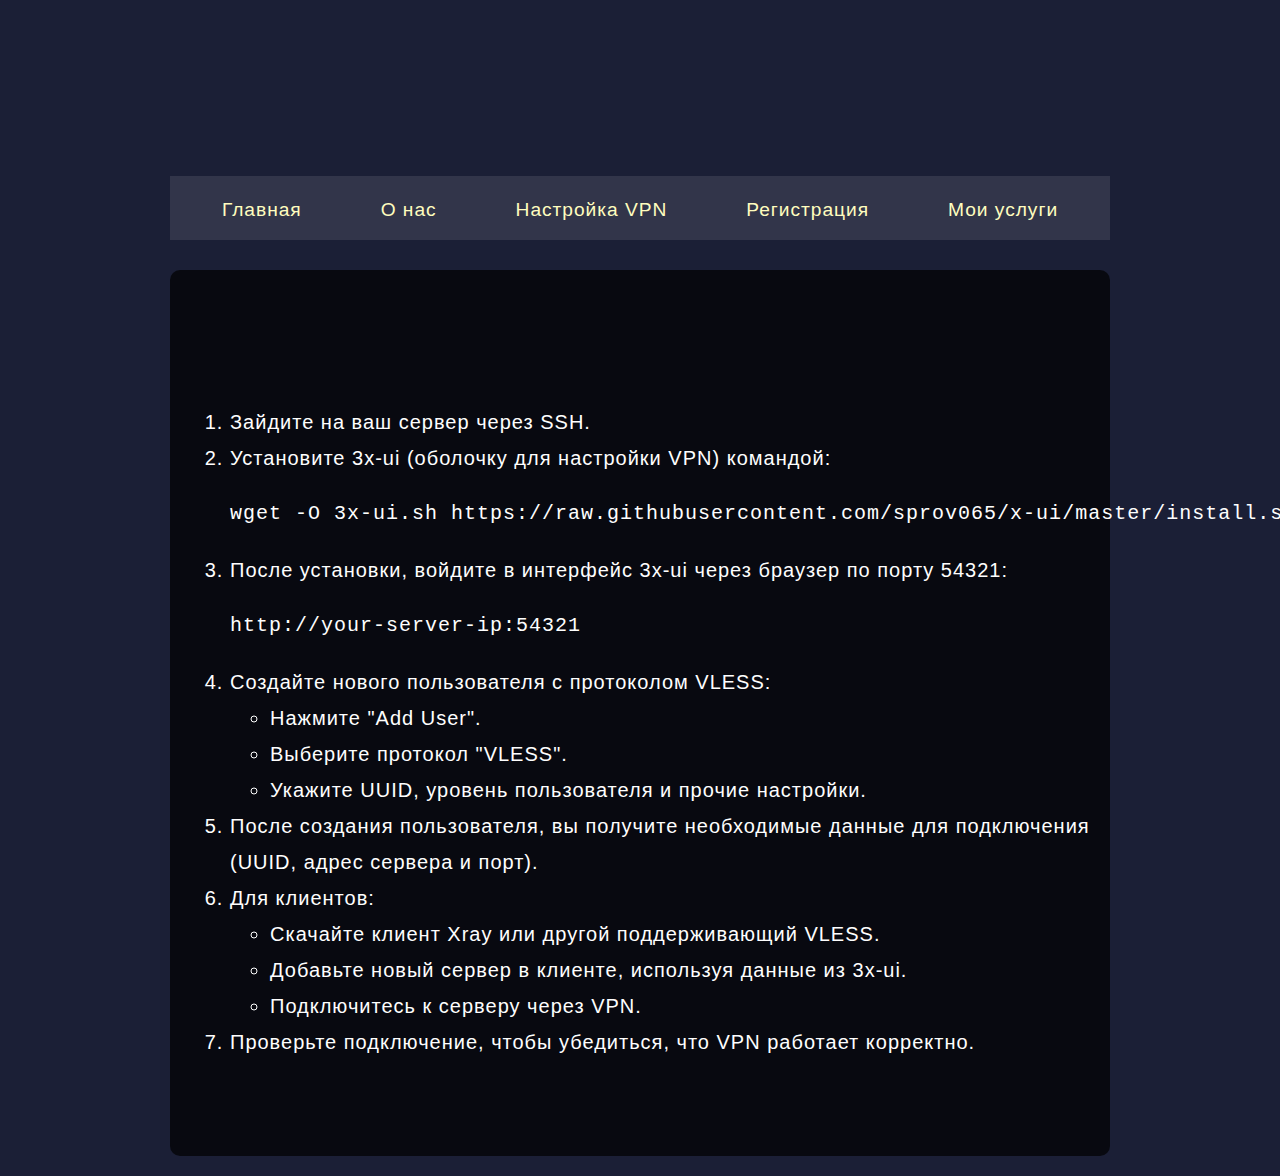
==== vpn.html @ 09ab17ff "Add files via upload" ====
<!DOCTYPE html>
<html lang="ru">
<head>
    <title>О нас - GGsek</title>
    <meta charset="UTF-8">
    <meta name="viewport" content="width=device-width, initial-scale=1.0">
    <title>Настройка VPN через VLESS - GGsek</title>
    <link rel="stylesheet" href="style.css">
</head>
<body>
    <style>
   /* Общий стиль */
   body {
    background-image: url(https://i.pinimg.com/originals/06/6f/a2/066fa2cb37aa563522fa6c1f0760d172.jpg);
        background-position: center;
        background-size: cover;
        background-repeat: no-repeat;
        font-family: Arial, sans-serif;
        background-color: #1b1f36;
        display: flex;
        justify-content: center;
        align-items: center;
        height: 7%;
        margin: 0;
    }

    #header h1 {
        font-size: 3rem;
        text-align: center;
        margin: 20px 0;
        opacity: 0;
        transform: translateY(-20px);
        animation: fadeIn 1.5s forwards ease-out; /* Анимация появления */
    }

    #container h2, #container p, #server-selector {
        opacity: 0;
        transform: translateY(20px);
        animation: fadeIn 1.5s forwards ease-out;
        animation-delay: 0.5s; /* Задержка анимации */
    }

    #container h2 {
        animation-delay: 0.7s; /* Для заголовка */
    }

    #container p {
        animation-delay: 0.9s; /* Для текста */
    }

    #server-selector {
        animation-delay: 1.1s; /* Для селекторов */
    }

    /* Анимация */
    @keyframes fadeIn {
        from {
            opacity: 0;
            transform: translateY(20px);
        }
        to {
            opacity: 1;
            transform: translateY(0);
        }
    }

    /* Дополнительные стили для красоты */
    nav ul {
        list-style: none;
        display: flex;
        justify-content: center;
        gap: 15px;
        background: rgba(255, 255, 255, 0.1);
        padding: 10px 0;
        margin: 0;
    }

    nav ul li a {
        color: #fff;
        text-decoration: none;
        font-size: 1.2rem;
        transition: color 0.3s;
    }

    nav ul li a:hover {
        color: #ff9800;
    }
        #container {
            background: rgba(0, 0, 0, 0.7);
            padding: 20px;
            border-radius: 10px;
        }

        #server-selector {
            margin-top: 20px;
            display: flex;
            flex-direction: column;
            gap: 15px;
        }

        label {
            font-size: 1rem;
            margin-bottom: 5px;
        }

        select {
            padding: 10px;
            border: 1px solid #ff9800;
            border-radius: 5px;
            background: #1b2735;
            color: #fff;
            font-size: 1rem;
            outline: none;
        }

        select:hover {
            border-color: #ffa726;
        }

        #order-btn {
            padding: 15px 20px;
            border: none;
            border-radius: 5px;
            background: #ff9800;
            color: #fff;
            font-size: 1rem;
            font-weight: bold;
            cursor: pointer;
            transition: background 0.3s ease, transform 0.2s ease;
        }

        #order-btn:hover {
            background: #ffa726;
            transform: scale(1.05);
        }

        #order-btn:active {
            background: #fb8c00;
        }
    </style>
<div id="wrapper">
    <div class="content">
        <header id="header">
            <h1>GGsek</h1>
        </header>

        <nav id="menu">
            <ul>
                <li><a href="index.html">Главная</a></li>
                <li><a href="about.html">О нас</a></li>
                <li><a href="vpn.html">Настройка VPN</a></li>
                <li><a href="registr.html">Регистрация</a></li>
                <li><a href="my_services.html">Мои услуги</a></li>
            </ul>
        </nav>

        <section id="container">
            <h2>Гайд по настройке VPN через VLESS с 3x-ui</h2>

            <ol>
                <li>Зайдите на ваш сервер через SSH.</li>
                <li>Установите 3x-ui (оболочку для настройки VPN) командой:
                    <pre><code>wget -O 3x-ui.sh https://raw.githubusercontent.com/sprov065/x-ui/master/install.sh && bash 3x-ui.sh</code></pre>
                </li>
                <li>После установки, войдите в интерфейс 3x-ui через браузер по порту 54321:
                    <pre><code>http://your-server-ip:54321</code></pre>
                </li>
                <li>Создайте нового пользователя с протоколом VLESS:
                    <ul>
                        <li>Нажмите "Add User".</li>
                        <li>Выберите протокол "VLESS".</li>
                        <li>Укажите UUID, уровень пользователя и прочие настройки.</li>
                    </ul>
                </li>
                <li>После создания пользователя, вы получите необходимые данные для подключения (UUID, адрес сервера и порт).</li>
                <li>Для клиентов:
                    <ul>
                        <li>Скачайте клиент Xray или другой поддерживающий VLESS.</li>
                        <li>Добавьте новый сервер в клиенте, используя данные из 3x-ui.</li>
                        <li>Подключитесь к серверу через VPN.</li>
                    </ul>
                </li>
                <li>Проверьте подключение, чтобы убедиться, что VPN работает корректно.</li>
                <p>© 2024 GGsek. Все права защищены.</p>
            </ol>
        </section>
    </div>
</div>


    </div>
</footer>

</body>
</html>
---- style.css ----
@import url('https://fonts.googleapis.com/css2?family=Orbitron:wght@400;700&display=swap');

body {
    
    background-image: url(https://images.wallpaperscraft.com/image/single/sea_rocks_stars_1331044_1920x1080.jpg);
    background-size: cover;
    background-position: center;
    background-repeat: no-repeat;
    height: 100vh;
    font-size: 20px;
    font-family: 'Orbitron', sans-serif; 
    color: #fefefe;
    line-height: 1.8; 
    letter-spacing: 0.05em;
    margin: 0;
    padding: 0;
}

h1 {
    font-size: 60px;
    color: #fefefe;
    font-weight: bold;
    letter-spacing: 0.1em; 
    text-transform: uppercase;
    margin: 20px 0;
}

h2 {
    font-size: 36px;
    color: #fffdbf;
    font-weight: bold;
    letter-spacing: 0.08em;
    margin-bottom: 20px;
}

p {
    font-size: 20px;
    color: #d4d4d4;
    line-height: 1.8; /* Межстрочный интервал для улучшения читаемости */
    letter-spacing: 0.05em;
    margin-bottom: 20px; /* Добавляем отступ между параграфами */
}

a {
    color: #fefefe;
    text-decoration: none;
    font-size: 20px;
    letter-spacing: 0.05em;
    transition: color 0.3s ease; /* Плавное изменение цвета при наведении */
}

a:hover {
    color: #ffdd57; /* Изменение цвета ссылки при наведении */
}

#menu ul {
    font-size: 24px;
    list-style: none;
    color: #fffdbf;
    text-align: center;
    margin: 50px 0 30px 0;
    letter-spacing: 0.08em;
}

#menu ul li {
    display: inline;
    margin: 0 10px; /* Отступы между пунктами меню */
}

#menu ul li a {
    color: #fffdbf; 
    padding: 12px 22px;
    line-height: 27px;
}

#menu ul li a:hover {
    color: #ffdd57;
}

h3, h4, h5 {
    color: #fffdbf;
    margin: 15px 0;
    letter-spacing: 0.07em;
}

h3 {
    font-size: 28px;
}

h4 {
    font-size: 32px;
}

h5 {
    font-size: 26px;
}

#footer p {
    font-size: 20px;
    color: #fefefe;
    letter-spacing: 0.05em;
    line-height: 1.8;
}

.content, .sidebar {
    max-width: 940px;
    margin: 0 auto;
    padding: 20px;
}

.sidebar {
    font-size: 18px;
    color: #ccc;
    line-height: 1.6;
    letter-spacing: 0.05em;
}

/* Стили для кнопки "Заказать услугу" */
.order-button {
    display: inline-block;
    padding: 15px 30px;
    font-size: 20px;
    color: #fffdbf;
    background-color: #0e1424;
    border: 2px solid #fffdbf;
    text-align: center;
    text-transform: uppercase;
    letter-spacing: 0.1em;
    margin: 20px 0;
    transition: background-color 0.3s ease, color 0.3s ease;
}

.order-button:hover {
    background-color: #fffdbf;
    color: #151d30;
}

/* Стили для карточек серверов */
.server-card {
    background-color: #1c273d;
    color: #fefefe;
    border: 2px solid #fffdbf;
    border-radius: 10px;
    padding: 20px;
    margin-bottom: 20px;
    font-size: 18px;
    letter-spacing: 0.05em;
}

.server-card h3 {
    font-size: 24px;
    color: #fffdbf;
    margin-bottom: 10px;
}

.server-card p {
    margin: 5px 0;
}
/* Начальное скрытое состояние для анимации */
.fade-in {
    opacity: 0;
    transform: translateY(30px);
    transition: opacity 0.8s ease, transform 0.8s ease;
}

/* Анимация при активации */
.fade-in.show {
    opacity: 1;
    transform: translateY(0);
}

/* Анимация заголовка */
#header h1 {
    opacity: 0;
    transform: translateY(-20px);
    transition: opacity 0.8s ease, transform 0.8s ease;
}

#header h1.show {
    opacity: 1;
    transform: translateY(0);
}
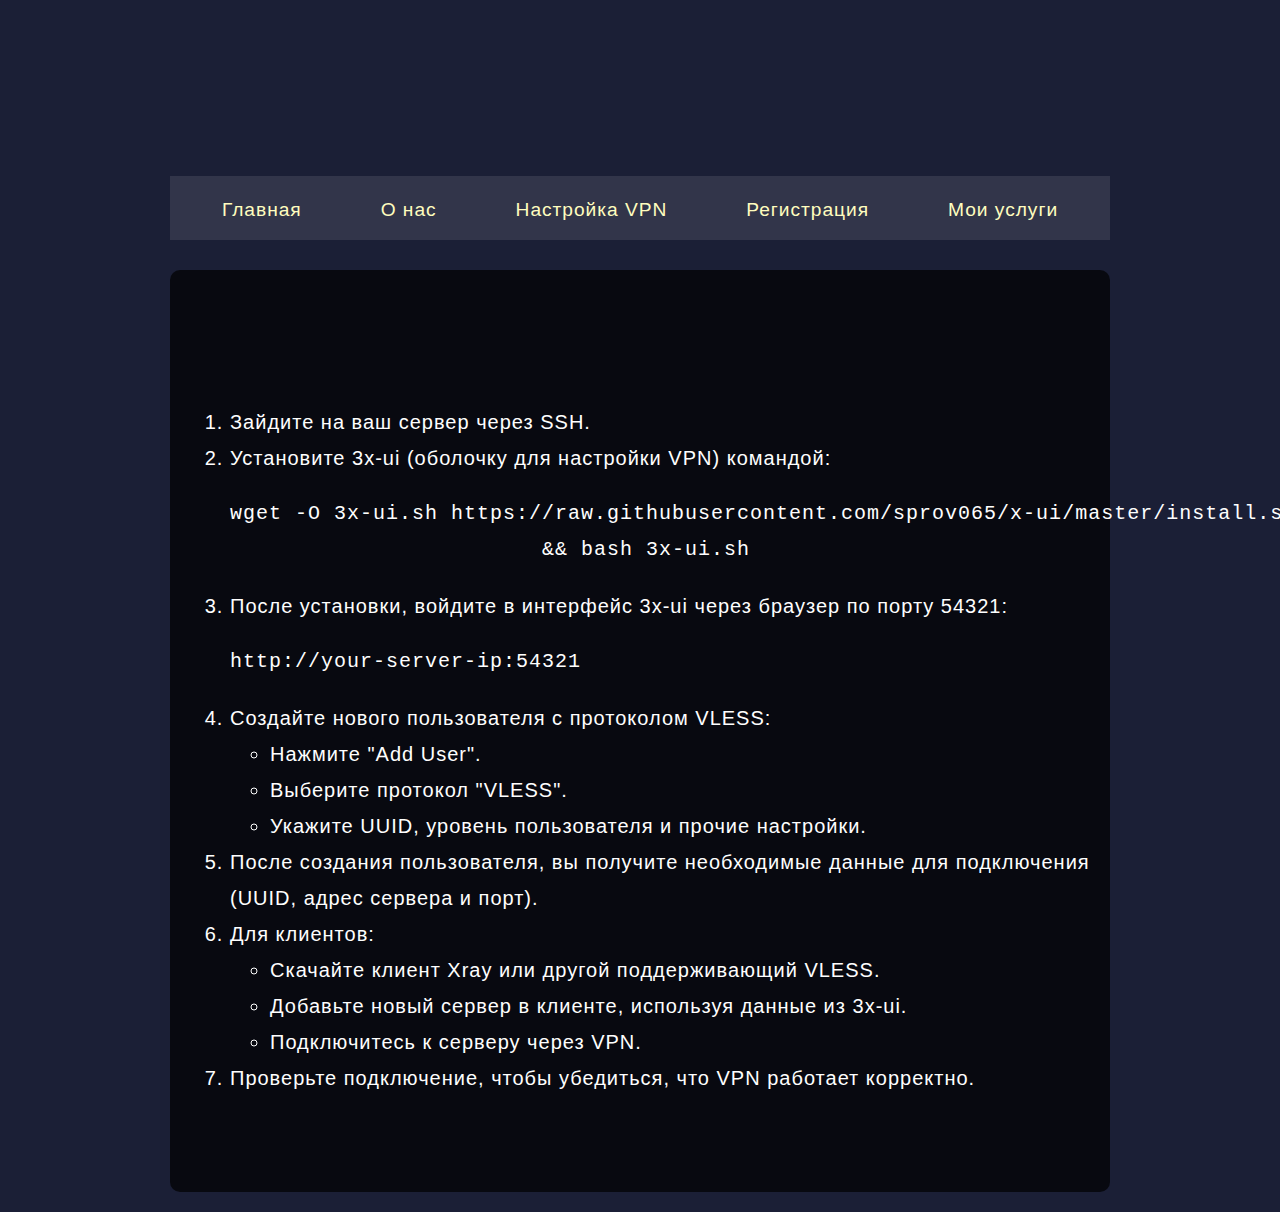
==== commit 008a1fca: "Update vpn.html" ====
--- a/vpn.html
+++ b/vpn.html
@@ -160,7 +160,8 @@
             <ol>
                 <li>Зайдите на ваш сервер через SSH.</li>
                 <li>Установите 3x-ui (оболочку для настройки VPN) командой:
-                    <pre><code>wget -O 3x-ui.sh https://raw.githubusercontent.com/sprov065/x-ui/master/install.sh && bash 3x-ui.sh</code></pre>
+                    <pre><code>wget -O 3x-ui.sh https://raw.githubusercontent.com/sprov065/x-ui/master/install.sh 
+                        && bash 3x-ui.sh</code></pre>
                 </li>
                 <li>После установки, войдите в интерфейс 3x-ui через браузер по порту 54321:
                     <pre><code>http://your-server-ip:54321</code></pre>
@@ -192,4 +193,4 @@
 </footer>
 
 </body>
-</html>+</html>
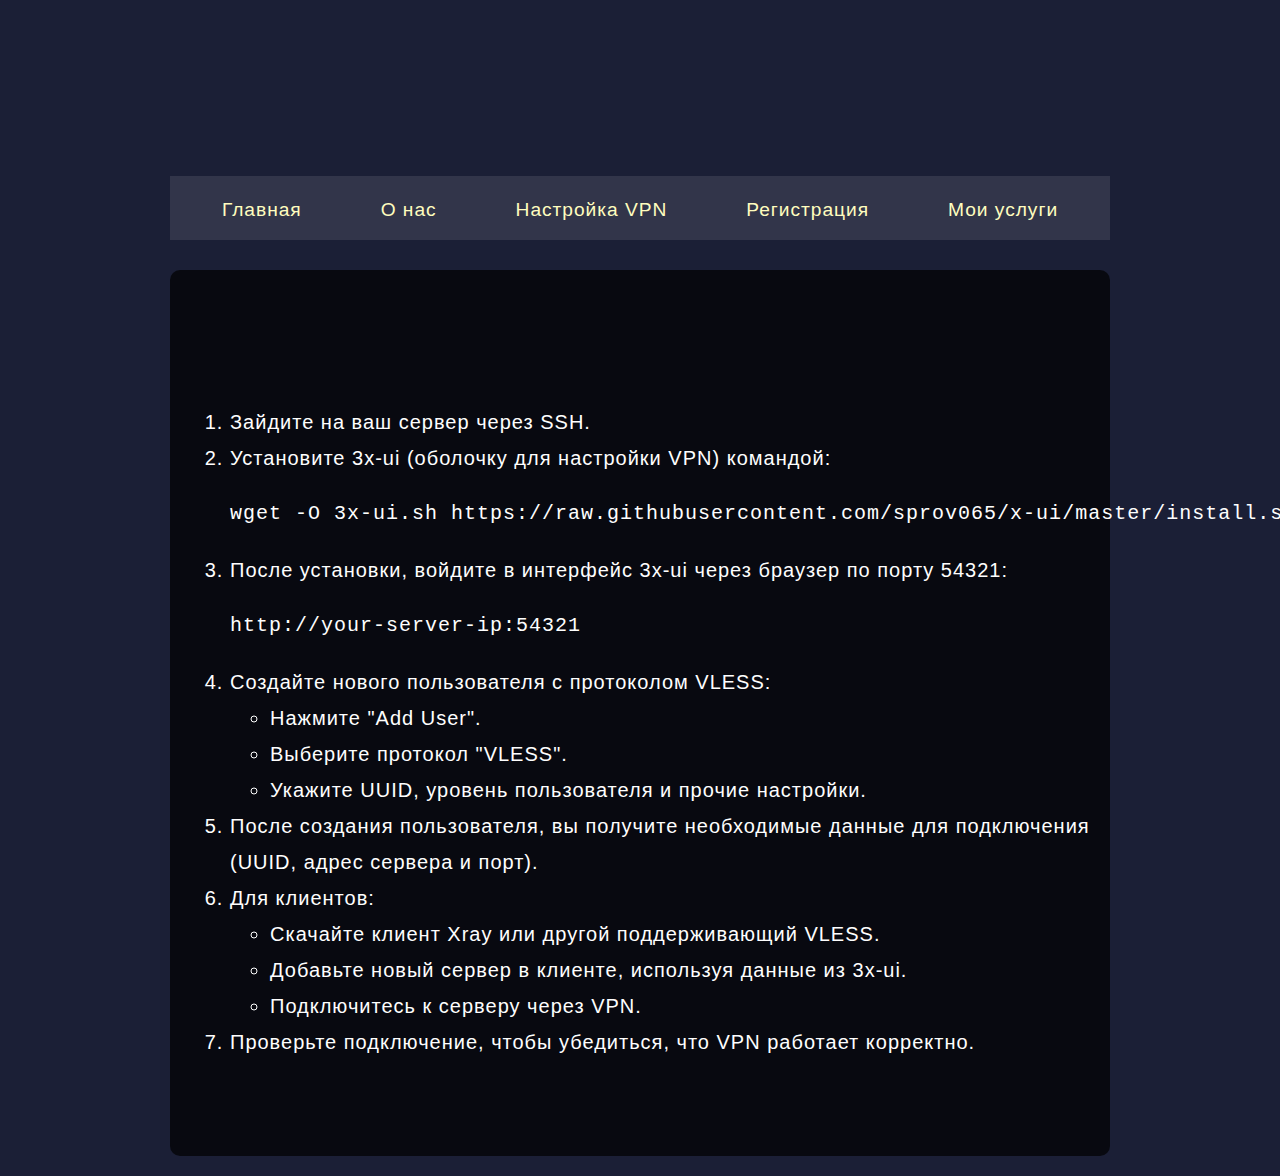
==== commit 601afdc8: "Update vpn.html" ====
--- a/vpn.html
+++ b/vpn.html
@@ -160,8 +160,7 @@
             <ol>
                 <li>Зайдите на ваш сервер через SSH.</li>
                 <li>Установите 3x-ui (оболочку для настройки VPN) командой:
-                    <pre><code>wget -O 3x-ui.sh https://raw.githubusercontent.com/sprov065/x-ui/master/install.sh 
-                        && bash 3x-ui.sh</code></pre>
+                    <pre><code>wget -O 3x-ui.sh https://raw.githubusercontent.com/sprov065/x-ui/master/install.sh && bash 3x-ui.sh</code></pre>
                 </li>
                 <li>После установки, войдите в интерфейс 3x-ui через браузер по порту 54321:
                     <pre><code>http://your-server-ip:54321</code></pre>
